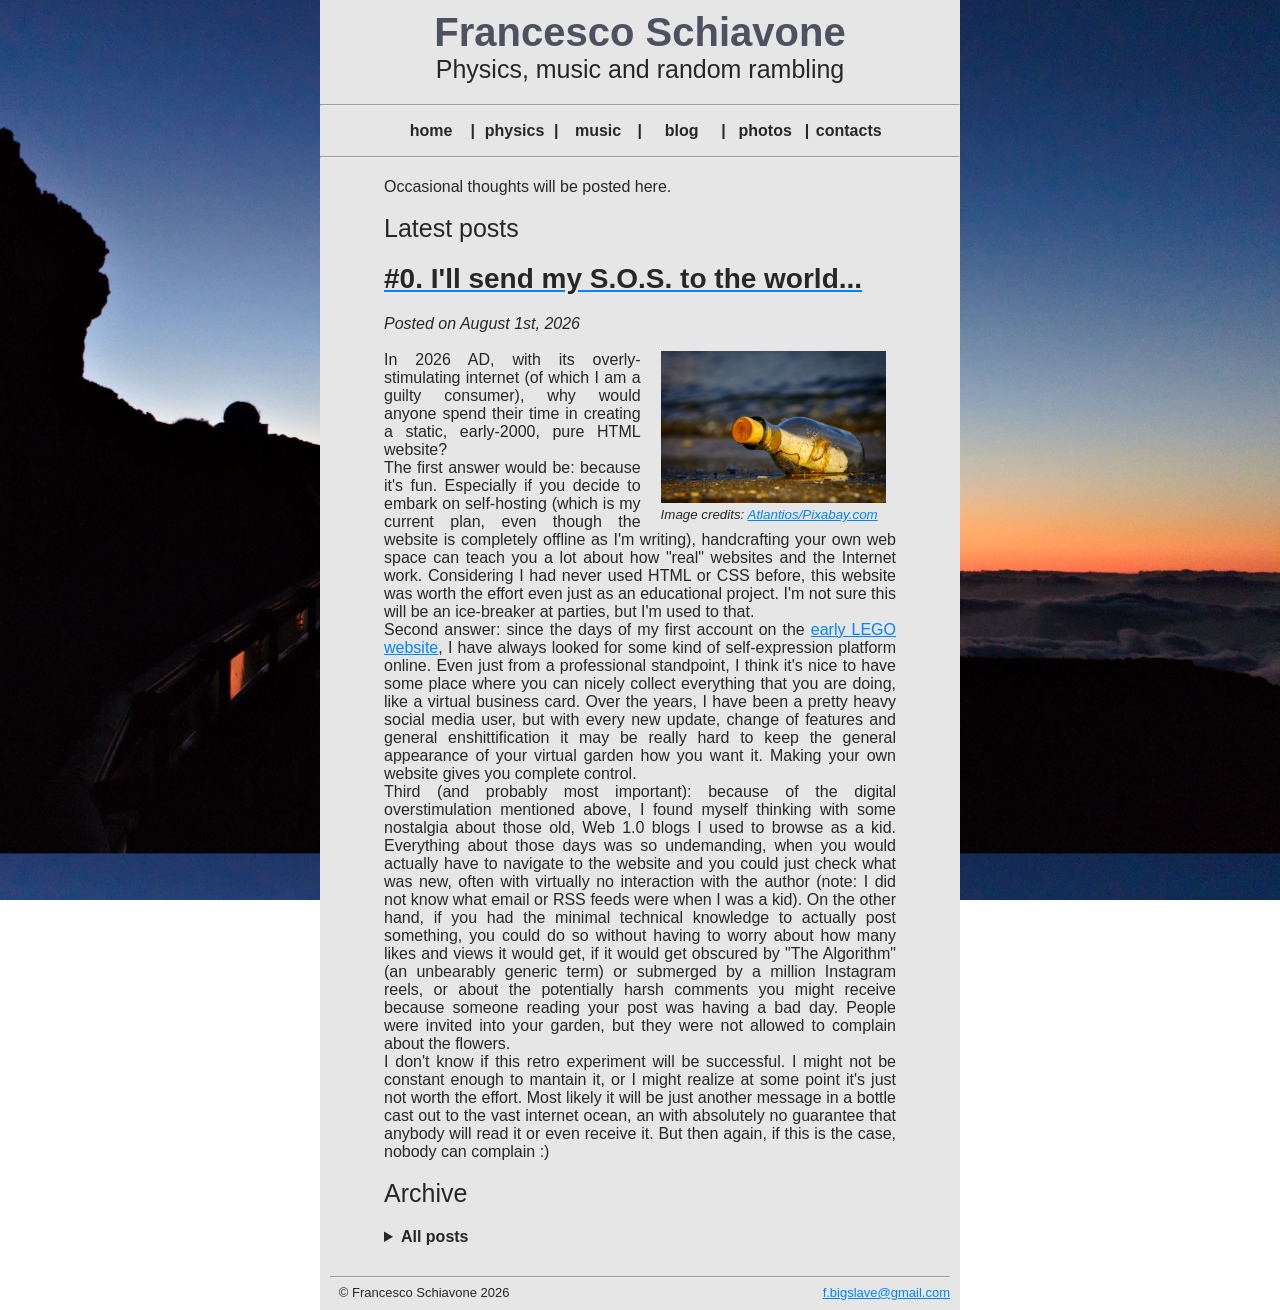
==== site/pages/blog.html @ 91ca53e4 "First commit" ====
<!DOCTYPE html>
<html lang="en">
<head>
    <meta charset="UTF-8">
    <title>Francesco Schiavone's personal page</title>
    <link rel="stylesheet" href="../styles.css">
</head>
    <body>
        <div class="page-wrapper">
            <header>
                <h1><a href="../index.html">Francesco Schiavone</a></h1>
                <h3>Physics, music and random rambling</h3>
            </header>
            <hr>
            <nav>
                <div class="menu-item"><a href="../index.html">home</a></div>
                <div>|</div>
                <div class="menu-item"><a href="physics.html">physics</a></div>
                <div>|</div>
                <div class="menu-item"><a href="music.html">music</a></div>
                <div>|</div>
                <div class="menu-item">blog</div>
                <div>|</div>
                <div class="menu-item"><a href="photos.html">photos</a></div>
                <div>|</div>
                <div class="menu-item"><a href="contacts.html">contacts</a></div>
            </nav>
            <hr>
            
            <main>
                <div>
                    Occasional thoughts will be posted here.<br><br>
                    <h3>Latest posts</h3>
                    <a href="posts/0_2026-08-01_message_in_a_bottle.html"><h2>#0. I'll send my S.O.S. to the world...</h2></a>
                    <i>Posted on August 1st, 2026</i>
                    <br><br>
                    <figure style="width: 45%; padding: 0px 5px 0px 20px;float: right;">
                        <img src="posts/images/atlantios-message-in-a-bottle-3437294.jpg" alt="" width=98%>
                        <figcaption style="font-size: 10pt"><i>Image credits: <a href="https://pixabay.com/photos/message-in-a-bottle-sea-wreck-3437294/">Atlantios/Pixabay.com</a></i></figcaption>
                    </figure>
                    <p>
                        In 2026 AD, with its overly-stimulating internet (of which I am a guilty consumer), why would anyone spend 
                        their time in creating a static, early-2000, pure HTML website?<br>
                        The first answer would be: because it's fun. Especially if you decide to embark on self-hosting
                        (which is my current plan, even though the website is completely offline as I'm writing), handcrafting your 
                        own web space can teach you a lot about how "real" websites and the Internet work. Considering I had never used HTML or CSS before, 
                        this website was worth the effort even just as an educational project. I'm not sure this will be an ice-breaker at parties, but I'm used to that.<br>
                        Second answer: since the days of my first account on the <a href="https://web.archive.org/web/20030210020006/http://www1.lego.com/">early LEGO website</a>,
                        I have always looked for some kind of self-expression platform online. Even just from a professional standpoint, I think it's nice
                        to have some place where you can nicely collect everything that you are doing, like a virtual business card. Over the years, I have
                        been a pretty heavy social media user, but with every new update, change of features and general enshittification it may be really
                        hard to keep the general appearance of your virtual garden how you want it. Making your own website gives you complete control.<br>
                        Third (and probably most important): because of the digital overstimulation mentioned above, I found myself thinking with some
                        nostalgia about those old, Web 1.0 blogs I used to browse as a kid. Everything about those days was so undemanding, when you would
                        actually have to navigate to the website and you could just check what was new, often with virtually no interaction with the author 
                        (note: I did not know what email or RSS feeds were when I was a kid). On the other hand, if you had the minimal technical knowledge
                        to actually post something, you could do so without having to worry about how many likes and views it would get, if it would get 
                        obscured by "The Algorithm" (an unbearably generic term) or submerged by a million Instagram reels, or about the potentially harsh comments you might receive because someone
                        reading your post was having a bad day. People were invited into your garden, but they were not allowed to complain about the flowers.<br>
                        I don't know if this retro experiment will be successful. I might not be constant enough to mantain it, or I might realize at some point 
                        it's just not worth the effort. Most likely it will be just another message in a bottle cast out to the vast internet ocean, an 
                        with absolutely no guarantee that anybody will read it or even receive it. But then again, if this is the case, nobody can complain :) 
                    </p>

                    <br>
                    <h3>Archive</h3>
                    <details>
                        <summary><b>All posts</b></summary>
                        <details style="margin-left: 10pt;">
                            <summary>August 2026</summary>
                            <a href="posts/0_2026-08-01_message_in_a_bottle.html" style="margin-left: 10pt;">
                                #0. I'll send my S.O.S. to the world...
                            </a>
                        </details>
                    </details>
                </div>
            </main>
            <footer>
                <hr>
                <div style="text-align: left; width: 49%; display: inline-block; padding-top: 5pt;">© Francesco Schiavone 2026</div>
                <div style="text-align: right; width: 49%; display: inline-block; padding-top: 5pt;"><a href="mailto:f.bigslave@gmail.com">f.bigslave@gmail.com</a></div>
            </footer>
        </div>
    </body>
</html>
---- site/styles.css ----
* {
    margin: 0px;
    padding: 0px;
 }

html {
    background-image: url("images/IMG_6727-1.jpg");
    background-size: 100%;
    background-attachment: fixed;
}

.page-wrapper {
    display: flex;
    flex-direction: column;
    min-height: 100vh;
}

body {
    background:rgb(230, 230, 230);
    color: rgb(39, 39, 39);
    margin-inline: 25%;
    margin-bottom: 0%;
    font-family: 'Gill Sans', 'Gill Sans MT', Calibri, 'Trebuchet MS', sans-serif;
    height: 100%;
}

header {
    padding: 0px 10%;
    align-items: center;
    justify-content: center;
    text-align: center;
}

h1 {
    /* color:rgb(67, 116, 165); */
    /* font-family: 'Garamond', 'Arial', serif; */
    color: rgb(77, 81, 97);
    font-family: 'Gill Sans', 'Gill Sans MT', Calibri, 'Trebuchet MS', sans-serif;
    font-size: 40px;
    margin-bottom: 0px;
    margin-top: 0px;
    padding-top: 10px;
}

h1 a:link{
    text-decoration: none;
    color: inherit;
}

h1 a:hover{
    text-decoration: none;
    color: inherit;
    }

h2 {
    color:rgb(39, 39, 39);
    /* font-family: 'Garamond', 'Arial', serif; */
    font-family: 'Gill Sans', 'Gill Sans MT', Calibri, 'Trebuchet MS', sans-serif;
    font-size: 28px;
    margin: 0px;
    margin-bottom: 20px;
    font-weight: bold;
}

h3 {
    color:rgb(39, 39, 39);
    font-family: 'Gill Sans', 'Gill Sans MT', Calibri, 'Trebuchet MS', sans-serif;
    font-size: 25px;
    margin: 0px;
    margin-bottom: 20px;
    font-weight: normal;
}

nav {
    padding: 10px;
    display: flex;
    font-family: 'Gill Sans', 'Gill Sans MT', Calibri, 'Trebuchet MS', sans-serif;
    font-weight: bold;
    margin-inline: 10%;
}

nav div {
    margin: auto;
    height: 30px;
    display: flex;
    align-items: center;
    justify-content: center;
    text-align: center;
    font-family: Verdana, Geneva, Tahoma, sans-serif;
}

nav .menu-item{
    width: 14%;
}

nav div.menu-item a:link {
    text-decoration: none;
    color: inherit;
    }

nav div.menu-item a:active {
    text-decoration: none;
    color: orange;
    }
      
main {
    margin-top: 20px;
    margin-bottom: 20px;
    margin-inline: 10%;
    display: flex;
    text-align: justify;
}

footer {
    text-align: right;
    font-family: Verdana, Geneva, Tahoma, sans-serif;
    font-size: small;
    margin: 10px;
    margin-top: auto;
    padding-top: 10px;
}

a:link {
text-decoration: underline;
color: rgb(0, 132, 255);
}

a:visited {
text-decoration: none;
color: inherit;
}

a:hover {
text-decoration: underline;
color: inherit;
}

a:active {
text-decoration: none;
color: orange;
}

.gallery-element {
    width: 50%;
    margin-bottom: 5px;
}

.gallery-element img {
    width: 98%;
    float: left;
    margin-bottom: 5px;
}

.gallery-element figcaption {
    font-size: 16px;
}
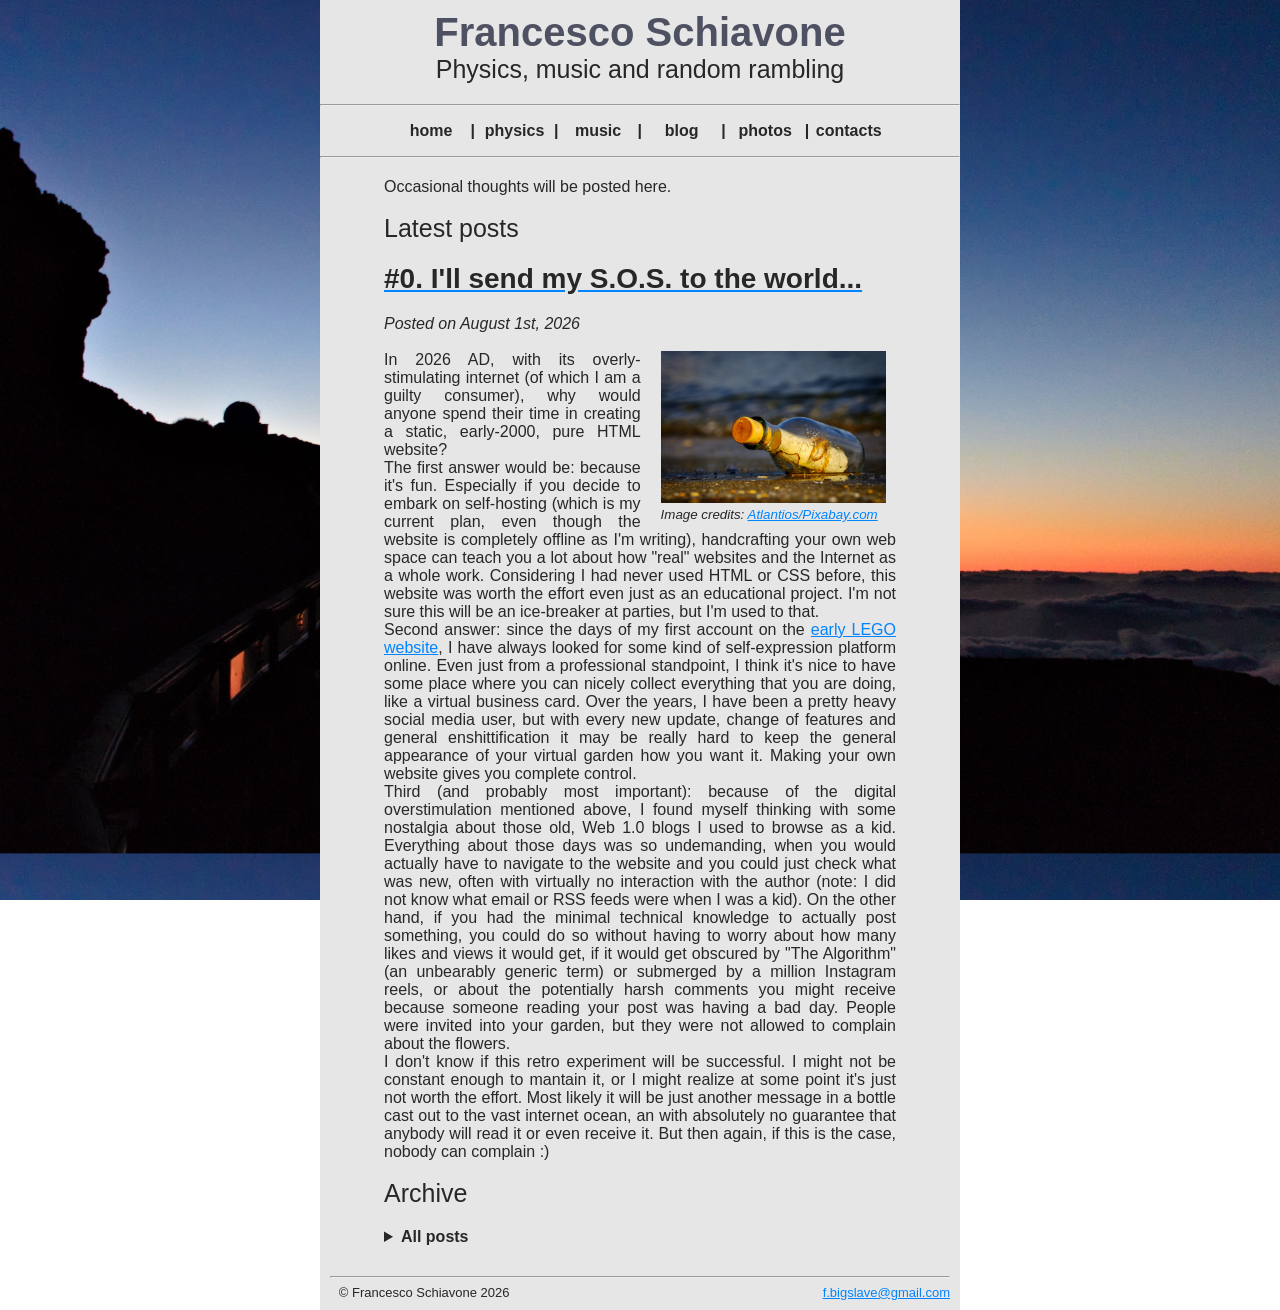
==== commit 50b999d4: "Edits in blog post" ====
--- a/site/pages/blog.html
+++ b/site/pages/blog.html
@@ -43,7 +43,7 @@
                         their time in creating a static, early-2000, pure HTML website?<br>
                         The first answer would be: because it's fun. Especially if you decide to embark on self-hosting
                         (which is my current plan, even though the website is completely offline as I'm writing), handcrafting your 
-                        own web space can teach you a lot about how "real" websites and the Internet work. Considering I had never used HTML or CSS before, 
+                        own web space can teach you a lot about how "real" websites and the Internet as a whole work. Considering I had never used HTML or CSS before, 
                         this website was worth the effort even just as an educational project. I'm not sure this will be an ice-breaker at parties, but I'm used to that.<br>
                         Second answer: since the days of my first account on the <a href="https://web.archive.org/web/20030210020006/http://www1.lego.com/">early LEGO website</a>,
                         I have always looked for some kind of self-expression platform online. Even just from a professional standpoint, I think it's nice
--- a/site/styles.css
+++ b/site/styles.css
@@ -61,6 +61,16 @@
     margin-bottom: 20px;
     font-weight: bold;
 }
+
+h2 a:link{
+    text-decoration: underline;
+    color: inherit;
+}
+
+h2 a:hover{
+    text-decoration: underline;
+    color: inherit;
+    }
 
 h3 {
     color:rgb(39, 39, 39);
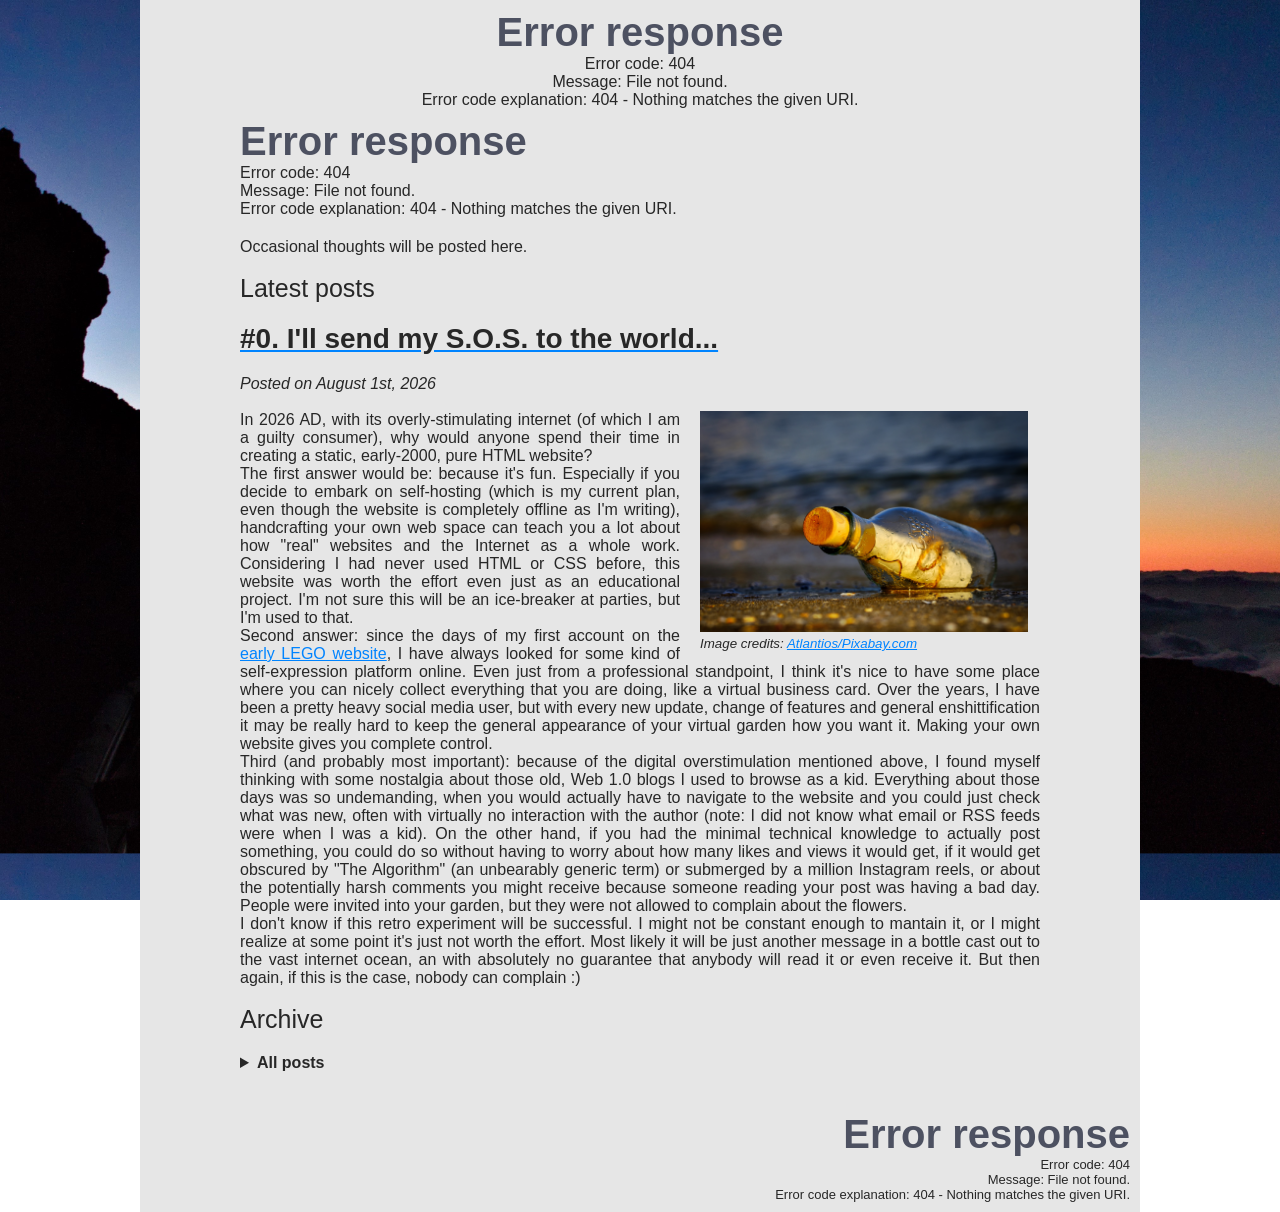
==== commit 513a53f8: "Moved header, footer and navigation bar to separate pages included via JS" ====
--- a/site/pages/blog.html
+++ b/site/pages/blog.html
@@ -5,81 +5,78 @@
     <title>Francesco Schiavone's personal page</title>
     <link rel="stylesheet" href="../styles.css">
 </head>
-    <body>
-        <div class="page-wrapper">
-            <header>
-                <h1><a href="../index.html">Francesco Schiavone</a></h1>
-                <h3>Physics, music and random rambling</h3>
-            </header>
-            <hr>
-            <nav>
-                <div class="menu-item"><a href="../index.html">home</a></div>
-                <div>|</div>
-                <div class="menu-item"><a href="physics.html">physics</a></div>
-                <div>|</div>
-                <div class="menu-item"><a href="music.html">music</a></div>
-                <div>|</div>
-                <div class="menu-item">blog</div>
-                <div>|</div>
-                <div class="menu-item"><a href="photos.html">photos</a></div>
-                <div>|</div>
-                <div class="menu-item"><a href="contacts.html">contacts</a></div>
-            </nav>
-            <hr>
-            
-            <main>
-                <div>
-                    Occasional thoughts will be posted here.<br><br>
-                    <h3>Latest posts</h3>
-                    <a href="posts/0_2026-08-01_message_in_a_bottle.html"><h2>#0. I'll send my S.O.S. to the world...</h2></a>
-                    <i>Posted on August 1st, 2026</i>
-                    <br><br>
-                    <figure style="width: 45%; padding: 0px 5px 0px 20px;float: right;">
-                        <img src="posts/images/atlantios-message-in-a-bottle-3437294.jpg" alt="" width=98%>
-                        <figcaption style="font-size: 10pt"><i>Image credits: <a href="https://pixabay.com/photos/message-in-a-bottle-sea-wreck-3437294/">Atlantios/Pixabay.com</a></i></figcaption>
-                    </figure>
-                    <p>
-                        In 2026 AD, with its overly-stimulating internet (of which I am a guilty consumer), why would anyone spend 
-                        their time in creating a static, early-2000, pure HTML website?<br>
-                        The first answer would be: because it's fun. Especially if you decide to embark on self-hosting
-                        (which is my current plan, even though the website is completely offline as I'm writing), handcrafting your 
-                        own web space can teach you a lot about how "real" websites and the Internet as a whole work. Considering I had never used HTML or CSS before, 
-                        this website was worth the effort even just as an educational project. I'm not sure this will be an ice-breaker at parties, but I'm used to that.<br>
-                        Second answer: since the days of my first account on the <a href="https://web.archive.org/web/20030210020006/http://www1.lego.com/">early LEGO website</a>,
-                        I have always looked for some kind of self-expression platform online. Even just from a professional standpoint, I think it's nice
-                        to have some place where you can nicely collect everything that you are doing, like a virtual business card. Over the years, I have
-                        been a pretty heavy social media user, but with every new update, change of features and general enshittification it may be really
-                        hard to keep the general appearance of your virtual garden how you want it. Making your own website gives you complete control.<br>
-                        Third (and probably most important): because of the digital overstimulation mentioned above, I found myself thinking with some
-                        nostalgia about those old, Web 1.0 blogs I used to browse as a kid. Everything about those days was so undemanding, when you would
-                        actually have to navigate to the website and you could just check what was new, often with virtually no interaction with the author 
-                        (note: I did not know what email or RSS feeds were when I was a kid). On the other hand, if you had the minimal technical knowledge
-                        to actually post something, you could do so without having to worry about how many likes and views it would get, if it would get 
-                        obscured by "The Algorithm" (an unbearably generic term) or submerged by a million Instagram reels, or about the potentially harsh comments you might receive because someone
-                        reading your post was having a bad day. People were invited into your garden, but they were not allowed to complain about the flowers.<br>
-                        I don't know if this retro experiment will be successful. I might not be constant enough to mantain it, or I might realize at some point 
-                        it's just not worth the effort. Most likely it will be just another message in a bottle cast out to the vast internet ocean, an 
-                        with absolutely no guarantee that anybody will read it or even receive it. But then again, if this is the case, nobody can complain :) 
-                    </p>
 
-                    <br>
-                    <h3>Archive</h3>
-                    <details>
-                        <summary><b>All posts</b></summary>
-                        <details style="margin-left: 10pt;">
-                            <summary>August 2026</summary>
-                            <a href="posts/0_2026-08-01_message_in_a_bottle.html" style="margin-left: 10pt;">
-                                #0. I'll send my S.O.S. to the world...
-                            </a>
-                        </details>
+<body>
+    <div class="page-wrapper">
+
+        <div id="header"></div>
+
+        <div id="nav"></div>
+    
+        <main>
+            <div>
+                Occasional thoughts will be posted here.<br><br>
+                <h3>Latest posts</h3>
+                <a href="posts/0_2026-08-01_message_in_a_bottle.html"><h2>#0. I'll send my S.O.S. to the world...</h2></a>
+                <i>Posted on August 1st, 2026</i>
+                <br><br>
+                <figure style="width: 45%; padding: 0px 5px 0px 20px;float: right;">
+                    <img src="posts/images/atlantios-message-in-a-bottle-3437294.jpg" alt="" width=98%>
+                    <figcaption style="font-size: 10pt"><i>Image credits: <a href="https://pixabay.com/photos/message-in-a-bottle-sea-wreck-3437294/">Atlantios/Pixabay.com</a></i></figcaption>
+                </figure>
+                <p>
+                    In 2026 AD, with its overly-stimulating internet (of which I am a guilty consumer), why would anyone spend 
+                    their time in creating a static, early-2000, pure HTML website?<br>
+                    The first answer would be: because it's fun. Especially if you decide to embark on self-hosting
+                    (which is my current plan, even though the website is completely offline as I'm writing), handcrafting your 
+                    own web space can teach you a lot about how "real" websites and the Internet as a whole work. Considering I had never used HTML or CSS before, 
+                    this website was worth the effort even just as an educational project. I'm not sure this will be an ice-breaker at parties, but I'm used to that.<br>
+                    Second answer: since the days of my first account on the <a href="https://web.archive.org/web/20030210020006/http://www1.lego.com/">early LEGO website</a>,
+                    I have always looked for some kind of self-expression platform online. Even just from a professional standpoint, I think it's nice
+                    to have some place where you can nicely collect everything that you are doing, like a virtual business card. Over the years, I have
+                    been a pretty heavy social media user, but with every new update, change of features and general enshittification it may be really
+                    hard to keep the general appearance of your virtual garden how you want it. Making your own website gives you complete control.<br>
+                    Third (and probably most important): because of the digital overstimulation mentioned above, I found myself thinking with some
+                    nostalgia about those old, Web 1.0 blogs I used to browse as a kid. Everything about those days was so undemanding, when you would
+                    actually have to navigate to the website and you could just check what was new, often with virtually no interaction with the author 
+                    (note: I did not know what email or RSS feeds were when I was a kid). On the other hand, if you had the minimal technical knowledge
+                    to actually post something, you could do so without having to worry about how many likes and views it would get, if it would get 
+                    obscured by "The Algorithm" (an unbearably generic term) or submerged by a million Instagram reels, or about the potentially harsh comments you might receive because someone
+                    reading your post was having a bad day. People were invited into your garden, but they were not allowed to complain about the flowers.<br>
+                    I don't know if this retro experiment will be successful. I might not be constant enough to mantain it, or I might realize at some point 
+                    it's just not worth the effort. Most likely it will be just another message in a bottle cast out to the vast internet ocean, an 
+                    with absolutely no guarantee that anybody will read it or even receive it. But then again, if this is the case, nobody can complain :) 
+                </p>
+
+                <br>
+                <h3>Archive</h3>
+                <details>
+                    <summary><b>All posts</b></summary>
+                    <details style="margin-left: 10pt;">
+                        <summary>August 2026</summary>
+                        <a href="posts/0_2026-08-01_message_in_a_bottle.html" style="margin-left: 10pt;">
+                            #0. I'll send my S.O.S. to the world...
+                        </a>
                     </details>
-                </div>
-            </main>
-            <footer>
-                <hr>
-                <div style="text-align: left; width: 49%; display: inline-block; padding-top: 5pt;">© Francesco Schiavone 2026</div>
-                <div style="text-align: right; width: 49%; display: inline-block; padding-top: 5pt;"><a href="mailto:f.bigslave@gmail.com">f.bigslave@gmail.com</a></div>
-            </footer>
-        </div>
-    </body>
+                </details>
+            </div>
+        </main>
+        
+        <div id="footer"></div>
+    </div>
+
+    <script>
+        fetch("/header.html")
+            .then(response => response.text())
+            .then(data => document.getElementById("header").innerHTML = data);
+
+        fetch("/nav.html")
+            .then(response => response.text())
+            .then(data => document.getElementById("nav").innerHTML = data);
+
+        fetch("/footer.html")
+            .then(response => response.text())
+            .then(data => document.getElementById("footer").innerHTML = data);
+    </script>
+</body>
 </html>
--- a/site/styles.css
+++ b/site/styles.css
@@ -1,6 +1,8 @@
+/* General page settings */
 * {
     margin: 0px;
     padding: 0px;
+    box-sizing: border-box;
  }
 
 html {
@@ -13,22 +15,36 @@
     display: flex;
     flex-direction: column;
     min-height: 100vh;
+    margin: 0 auto;
+    max-width: 1000px;
+    background:rgb(230, 230, 230);
 }
 
 body {
-    background:rgb(230, 230, 230);
     color: rgb(39, 39, 39);
-    margin-inline: 25%;
     margin-bottom: 0%;
     font-family: 'Gill Sans', 'Gill Sans MT', Calibri, 'Trebuchet MS', sans-serif;
     height: 100%;
 }
 
-header {
-    padding: 0px 10%;
-    align-items: center;
-    justify-content: center;
-    text-align: center;
+@media (max-width: 1000px) {
+    .page-wrapper {
+        margin-inline: 5%;
+    }
+
+    main,
+    nav {
+        margin-inline: 0;
+    }
+}
+
+/* Text elements */
+main {
+    margin-top: 20px;
+    margin-bottom: 20px;
+    margin-inline: 10%;
+    display: flex;
+    text-align: justify;
 }
 
 h1 {
@@ -81,12 +97,23 @@
     font-weight: normal;
 }
 
+/* Common page elements */
+#header {
+    padding: 0px 10%;
+    align-items: center;
+    justify-content: center;
+    text-align: center;
+}
+
+#nav {
+    margin-inline: 10%;
+}
+
 nav {
     padding: 10px;
     display: flex;
     font-family: 'Gill Sans', 'Gill Sans MT', Calibri, 'Trebuchet MS', sans-serif;
     font-weight: bold;
-    margin-inline: 10%;
 }
 
 nav div {
@@ -112,16 +139,8 @@
     text-decoration: none;
     color: orange;
     }
-      
-main {
-    margin-top: 20px;
-    margin-bottom: 20px;
-    margin-inline: 10%;
-    display: flex;
-    text-align: justify;
-}
 
-footer {
+#footer {
     text-align: right;
     font-family: Verdana, Geneva, Tahoma, sans-serif;
     font-size: small;
@@ -130,6 +149,7 @@
     padding-top: 10px;
 }
 
+/* Links and images */
 a:link {
 text-decoration: underline;
 color: rgb(0, 132, 255);
